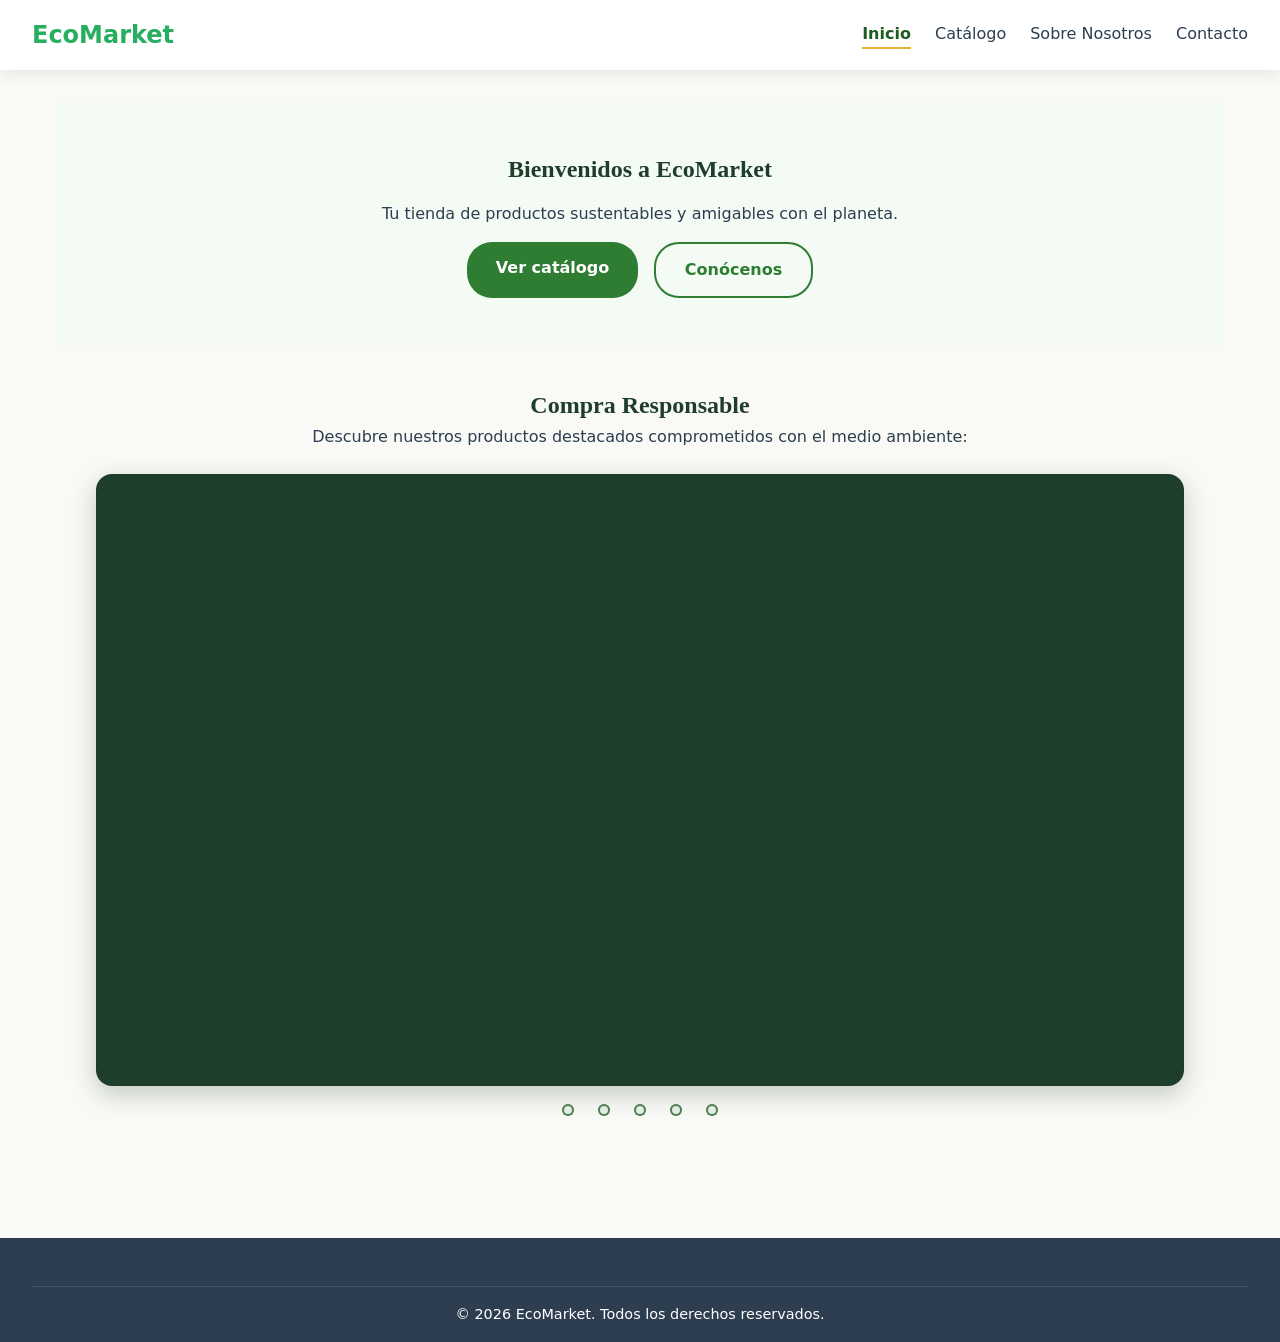
==== index.html @ 47199339 "feat: subiendo proyecto recuperado para el examen" ====
<!DOCTYPE html>
<html lang="es">
<head>
  <meta charset="UTF-8">
  <meta name="viewport" content="width=device-width, initial-scale=1.0">
  <meta name="description" content="EcoMarket: tienda de productos sustentables y amigables con el planeta.">
  <title>EcoMarket - Productos Sustentables</title>
  <link rel="stylesheet" href="css/main.css">
  <link rel="stylesheet" href="css/components.css">
  <link rel="stylesheet" href="css/layout.css">
  <link rel="stylesheet" href="css/animations.css">
</head>
<body>
  <a class="eco-skip-link" href="#contenido">Saltar al contenido</a>

  <header class="main-header">
    <a class="logo" href="index.html">EcoMarket</a>
    <nav class="nav-menu" aria-label="Principal">
      <a class="nav-link" href="index.html" aria-current="page">Inicio</a>
      <a class="nav-link" href="views/productos.html">Catálogo</a>
      <a class="nav-link" href="views/sobre-nosotros.html">Sobre Nosotros</a>
      <a class="nav-link" href="views/contacto.html">Contacto</a>
    </nav>
  </header>

  <main id="contenido" class="main-home-container">

    <section class="hero-section">
      <h1>Bienvenidos a EcoMarket</h1>
      <p>Tu tienda de productos sustentables y amigables con el planeta.</p>
      <div class="hero-buttons">
        <a class="btn-hero-primary" href="views/productos.html">Ver catálogo</a>
        <a class="btn-hero-secondary" href="views/sobre-nosotros.html">Conócenos</a>
      </div>
    </section>

    <section id="compra-responsable" class="compra-responsable-section" aria-labelledby="titulo-compra">
      <h2 id="titulo-compra">Compra Responsable</h2>
      <p>Descubre nuestros productos destacados comprometidos con el medio ambiente:</p>

      <div class="eco-carousel" role="region" aria-label="Productos destacados de compra responsable">
        <!-- Sin "checked": así el carrusel arranca en modo automático -->
        <input class="eco-carousel__radio" type="radio" name="eco-slide" id="eco-s1">
        <input class="eco-carousel__radio" type="radio" name="eco-slide" id="eco-s2">
        <input class="eco-carousel__radio" type="radio" name="eco-slide" id="eco-s3">
        <input class="eco-carousel__radio" type="radio" name="eco-slide" id="eco-s4">
        <input class="eco-carousel__radio" type="radio" name="eco-slide" id="eco-s5">

        <div class="eco-carousel__viewport">
          <article class="eco-slide">
            <img src="img/products/botella-termica-de-acero-inoxidable.webp" alt="Botella térmica de acero inoxidable reutilizable" width="800" height="600">
            <div class="eco-slide__caption">
              <h3 class="eco-slide__name">Botella Térmica de Acero Inoxidable</h3>
              <p class="eco-slide__price">$59.900 COP</p>
              <a class="eco-slide__link" href="views/detalle-producto.html#botella-termica" aria-label="Ver detalle de Botella Térmica de Acero Inoxidable">Ver detalle</a>
            </div>
          </article>

          <article class="eco-slide">
            <img src="img/products/cepillo-de-bambu.jpg" alt="Cepillo de dientes de bambú biodegradable" width="800" height="600">
            <div class="eco-slide__caption">
              <h3 class="eco-slide__name">Cepillo de Bambú</h3>
              <p class="eco-slide__price">$9.900 COP</p>
              <a class="eco-slide__link" href="views/detalle-producto.html#cepillo-de-bambu" aria-label="Ver detalle de Cepillo de Bambú">Ver detalle</a>
            </div>
          </article>

          <article class="eco-slide">
            <img src="img/products/cubiertos-de-bambu-con-estuche.jpg" alt="Set de cubiertos de bambú con estuche para llevar" width="800" height="600">
            <div class="eco-slide__caption">
              <h3 class="eco-slide__name">Cubiertos de Bambú con Estuche</h3>
              <p class="eco-slide__price">$24.900 COP</p>
              <a class="eco-slide__link" href="views/detalle-producto.html#cubiertos-de-bambu" aria-label="Ver detalle de Cubiertos de Bambú con Estuche">Ver detalle</a>
            </div>
          </article>

          <article class="eco-slide">
            <img src="img/products/shampoo-solido-natural.jpg" alt="Barra de shampoo sólido natural sin envase plástico" width="800" height="600">
            <div class="eco-slide__caption">
              <h3 class="eco-slide__name">Shampoo Sólido Natural</h3>
              <p class="eco-slide__price">$22.900 COP</p>
              <a class="eco-slide__link" href="views/detalle-producto.html#shampoo-solido" aria-label="Ver detalle de Shampoo Sólido Natural">Ver detalle</a>
            </div>
          </article>

          <article class="eco-slide">
            <img src="img/products/bolsa-de-tela-tote-bag-de-lienzo.webp" alt="Bolsa de tela tote bag de lienzo reutilizable" width="800" height="600">
            <div class="eco-slide__caption">
              <h3 class="eco-slide__name">Bolsa de Tela Tote Bag de Lienzo</h3>
              <p class="eco-slide__price">$19.900 COP</p>
              <a class="eco-slide__link" href="views/detalle-producto.html#tote-bag" aria-label="Ver detalle de Bolsa de Tela Tote Bag de Lienzo">Ver detalle</a>
            </div>
          </article>
        </div>

        <div class="eco-carousel__dots">
          <label class="eco-dot" for="eco-s1"><span class="eco-visually-hidden">Ver producto 1: Botella térmica</span></label>
          <label class="eco-dot" for="eco-s2"><span class="eco-visually-hidden">Ver producto 2: Cepillo de bambú</span></label>
          <label class="eco-dot" for="eco-s3"><span class="eco-visually-hidden">Ver producto 3: Cubiertos de bambú</span></label>
          <label class="eco-dot" for="eco-s4"><span class="eco-visually-hidden">Ver producto 4: Shampoo sólido</span></label>
          <label class="eco-dot" for="eco-s5"><span class="eco-visually-hidden">Ver producto 5: Tote bag</span></label>
        </div>
      </div>
    </section>

  </main>

  <footer class="main-footer">
    <div class="footer-bottom">
      <p>&copy; 2026 EcoMarket. Todos los derechos reservados.</p>
    </div>
  </footer>
</body>
</html>
---- css/main.css ----
:root {
    --eco-forest: #1f3d2b;
  --eco-moss: #4f7f52;
  --eco-sun: #e3b23c;
  --eco-mist: #e6efe6;
  --eco-ink: #16241b;
  --primary-green: #27ae60;
  --secondary-green: #2ecc71;
  --earth-beige: #f5f5dc;
  --dark-text: #2c3e50;
  --light-bg: #f9f9f6;
  --white: #ffffff;
  --gray-border: #e0e0e0;
  --gray-light: #f4f4f4;
  --danger-red: #e74c3c;
  --shadow-soft: 0 4px 15px rgba(0, 0, 0, 0.08);
  --shadow-hover: 0 10px 25px rgba(39, 174, 96, 0.2);
  --font-main: 'Segoe UI', system-ui, -apple-system, sans-serif;
}

* {
  margin: 0;
  padding: 0;
  box-sizing: border-box;
}

html {
  scroll-behavior: smooth;
  font-size: 16px;
}

body {
  font-family: var(--font-main);
  color: var(--dark-text);
  background-color: var(--light-bg);
  line-height: 1.6;
}

a {
  text-decoration: none;
  color: inherit;
}

ul {
  list-style: none;
}

img {
  max-width: 100%;
  height: auto;
  display: block;
}
---- css/components.css ----
/* ==========================================================================
   Estilos Globales de EcoMarket (Componentes, Layout, Sidebar y Formularios)
   ========================================================================== */

/* Contenedores Principales */
.catalog-container, .main-home-container {
  width: 100% !important;
  max-width: 1200px !important;
  margin: 0 auto !important;
  padding: 2rem 1rem !important;
  box-sizing: border-box !important;
}

.catalog-hero, .about-hero {
  text-align: center;
  margin-bottom: 2.5rem;
}

.catalog-hero h1, .about-hero h1 {
  font-size: 2.2rem;
  color: #1b5e20;
}

/* Layout con Sidebar (Filtros a la izquierda) */
.catalog-layout {
  display: grid;
  grid-template-columns: 260px 1fr;
  gap: 2rem;
  align-items: start;
}

@media (max-width: 850px) {
  .catalog-layout {
    grid-template-columns: 1fr;
  }
}

.sidebar-filters {
  background: #f9fbf9;
  padding: 1.5rem;
  border-radius: 12px;
  border: 1px solid #e0ebd0;
}

.filter-title {
  font-size: 1.2rem;
  color: #1b5e20;
  margin-bottom: 1rem;
  border-bottom: 2px solid #a5d6a7;
  padding-bottom: 0.4rem;
}

.filter-group {
  margin-bottom: 1.5rem;
}

.filter-group h4 {
  font-size: 0.95rem;
  color: #333;
  margin-bottom: 0.6rem;
}

.filter-group label {
  display: block;
  font-size: 0.88rem;
  color: #555;
  margin-bottom: 0.4rem;
  cursor: pointer;
}

/* Rejilla de Productos */
.product-grid, .home-product-grid {
  display: grid !important;
  grid-template-columns: repeat(auto-fill, minmax(230px, 1fr)) !important;
  gap: 1.5rem !important;
  width: 100% !important;
}

.product-card {
  background: #ffffff;
  border-radius: 12px;
  overflow: hidden;
  box-shadow: 0 4px 12px rgba(0, 0, 0, 0.08);
  display: flex;
  flex-direction: column;
  justify-content: space-between;
  transition: transform 0.25s ease, box-shadow 0.25s ease;
}

.product-card:hover {
  transform: translateY(-4px);
  box-shadow: 0 8px 20px rgba(0, 0, 0, 0.12);
}

.product-img {
  width: 100%;
  height: 200px;
  object-fit: cover;
  display: block;
}

.product-info {
  padding: 1rem;
  display: flex;
  flex-direction: column;
  flex-grow: 1;
}

.product-tag {
  font-size: 0.72rem;
  text-transform: uppercase;
  background-color: #e8f5e9;
  color: #2e7d32;
  padding: 0.2rem 0.5rem;
  border-radius: 10px;
  align-self: flex-start;
  margin-bottom: 0.4rem;
  font-weight: bold;
}

.product-title-link {
  color: #333;
  text-decoration: none;
  font-size: 1rem;
}

.product-price {
  font-size: 1.15rem;
  font-weight: bold;
  color: #2e7d32;
  margin: 0.5rem 0 0.8rem 0;
}

.card-buttons {
  display: flex;
  gap: 0.5rem;
  margin-top: auto;
}

.btn-secondary, .btn-primary {
  padding: 0.5rem 0.8rem;
  border-radius: 6px;
  text-decoration: none;
  font-size: 0.85rem;
  font-weight: 600;
  text-align: center;
  transition: all 0.2s ease;
}

.btn-secondary {
  border: 1px solid #2e7d32;
  color: #2e7d32;
}

.btn-primary {
  background-color: #2e7d32;
  color: #ffffff;
}

.btn-secondary:hover {
  background-color: #e8f5e9;
}

/* Paginación Centrada */
.pagination {
  width: 100% !important;
  display: flex !important;
  justify-content: center !important;
  align-items: center !important;
  gap: 0.5rem !important;
  margin: 3rem 0 1rem 0 !important;
  clear: both !important;
}

.page-link {
  display: inline-flex;
  align-items: center;
  justify-content: center;
  padding: 0.5rem 1rem;
  border: 1px solid #c8e6c9;
  border-radius: 6px;
  color: #2e7d32;
  text-decoration: none;
  font-weight: 600;
  background-color: #ffffff;
}

.page-link.active {
  background-color: #2e7d32;
  color: #ffffff;
}

.page-link.disabled {
  opacity: 0.4;
  pointer-events: none;
}

/* Hero e Inicio */
.hero-section {
  padding: 3rem 1.5rem;
  background-color: #f4fbf4;
  border-radius: 12px;
  text-align: center;
  margin-bottom: 2.5rem;
}

.hero-buttons {
  display: flex;
  justify-content: center;
  gap: 1rem;
  flex-wrap: wrap;
}

.btn-hero-primary, .btn-hero-secondary {
  padding: 0.8rem 1.8rem;
  border-radius: 25px;
  text-decoration: none;
  font-weight: bold;
}

.btn-hero-primary {
  background-color: #2e7d32;
  color: #ffffff !important;
}

.btn-hero-secondary {
  border: 2px solid #2e7d32;
  color: #2e7d32 !important;
}

.view-all-container {
  text-align: center;
  margin-top: 2.5rem;
}

.btn-view-all {
  display: inline-block;
  padding: 0.8rem 2rem;
  background-color: #2e7d32;
  color: #ffffff;
  border-radius: 25px;
  text-decoration: none;
  font-weight: bold;
}

/* Detalle del Producto */
.breadcrumb-nav {
  margin-bottom: 1.5rem;
}

.back-pill-btn {
  padding: 0.5rem 1.2rem;
  background-color: #e8f5e9;
  color: #2e7d32;
  border-radius: 20px;
  text-decoration: none;
  font-weight: 600;
}

.product-detail-card {
  display: grid;
  grid-template-columns: 1fr 1fr;
  gap: 2.5rem;
  background: #ffffff;
  padding: 2rem;
  border-radius: 16px;
  box-shadow: 0 8px 24px rgba(0,0,0,0.06);
}

@media (max-width: 768px) {
  .product-detail-card {
    grid-template-columns: 1fr;
  }
}

.main-detail-img {
  width: 100%;
  height: 350px;
  object-fit: cover;
  border-radius: 12px;
}

.btn-primary-glow {
  display: block;
  width: 100%;
  text-align: center;
  background: #2e7d32;
  color: #ffffff;
  padding: 0.9rem;
  border-radius: 25px;
  text-decoration: none;
  font-weight: bold;
  border: none;
  cursor: pointer;
}

/* Sobre Nosotros */
.about-content-grid {
  display: grid;
  grid-template-columns: repeat(auto-fit, minmax(280px, 1fr));
  gap: 1.5rem;
}

.about-card {
  background: #f9fbf9;
  padding: 1.8rem;
  border-radius: 12px;
  border: 1px solid #e0ebd0;
}

.about-card h3 {
  color: #1b5e20;
  margin-bottom: 0.8rem;
}

/* Contacto */
.contact-section-grid {
  display: grid;
  grid-template-columns: 1fr 340px;
  gap: 2rem;
}

@media (max-width: 800px) {
  .contact-section-grid {
    grid-template-columns: 1fr;
  }
}

.contact-form {
  background: #ffffff;
  padding: 2rem;
  border-radius: 12px;
  box-shadow: 0 4px 15px rgba(0,0,0,0.06);
}

.form-group {
  margin-bottom: 1.2rem;
}

.form-group label {
  display: block;
  margin-bottom: 0.4rem;
  font-weight: 600;
  color: #333;
}

.form-group input, .form-group select, .form-group textarea {
  width: 100%;
  padding: 0.7rem;
  border: 1px solid #ccc;
  border-radius: 6px;
  box-sizing: border-box;
}

.contact-info-card {
  background: #f4fbf4;
  padding: 2rem;
  border-radius: 12px;
  height: fit-content;
}

.contact-info-card h3 {
  color: #1b5e20;
  margin-bottom: 1rem;
}

.info-badge {
  margin-top: 1.5rem;
  background: #e8f5e9;
  color: #2e7d32;
  padding: 0.8rem;
  border-radius: 8px;
  font-size: 0.88rem;
  font-weight: 600;
}
/* =========================================================
   CARRUSEL "COMPRA RESPONSABLE" (solo CSS)
   5 diapositivas x 4 s = ciclo de 20 s
   ========================================================= */
.eco-carousel {
  --eco-cycle: 20s;
  position: relative;
  width: 100%;
  margin-block: 1.5rem;
}

/* Radios ocultos visualmente pero accesibles con teclado */
.eco-carousel__radio {
  position: absolute;
  width: 1px;
  height: 1px;
  margin: 0;
  opacity: 0;
}

/* Proporción fija: la página no se mueve al cambiar de foto */
.eco-carousel__viewport {
  position: relative;
  width: 100%;
  aspect-ratio: 4 / 3;
  overflow: hidden;
  border-radius: 16px;
  background: var(--eco-forest, #1f3d2b);
  box-shadow: 0 8px 24px rgba(31, 61, 43, 0.25);
}
@media (min-width: 48em) {
  .eco-carousel__viewport { aspect-ratio: 16 / 9; }
}

/* Diapositivas apiladas con fundido */
.eco-slide {
  position: absolute;
  inset: 0;
  margin: 0;
  opacity: 0;
  visibility: hidden;
  animation: eco-slide-fade var(--eco-cycle) linear infinite;
}
.eco-slide:nth-child(1) { animation-delay: 0s; }
.eco-slide:nth-child(2) { animation-delay: 4s; }
.eco-slide:nth-child(3) { animation-delay: 8s; }
.eco-slide:nth-child(4) { animation-delay: 12s; }
.eco-slide:nth-child(5) { animation-delay: 16s; }

.eco-slide img {
  display: block;
  width: 100%;
  height: 100%;
  object-fit: cover;
}

.eco-slide__caption {
  position: absolute;
  inset: auto 0 0 0;
  padding: 3rem 1rem 1rem;
  color: #fff;
  background: linear-gradient(to top, rgba(31, 61, 43, 0.95) 35%, rgba(31, 61, 43, 0));
}
.eco-slide__name {
  margin: 0 0 0.25rem;
  font-family: Georgia, "Times New Roman", serif;
  font-size: clamp(1.1rem, 4vw, 1.6rem);
  line-height: 1.2;
}
.eco-slide__price {
  margin: 0 0 0.75rem;
  font-weight: 700;
  color: var(--eco-sun, #e3b23c);
}
.eco-slide__link {
  display: inline-flex;
  align-items: center;
  min-height: 44px;
  padding: 0 1.25rem;
  border-radius: 999px;
  background: var(--eco-sun, #e3b23c);
  color: var(--eco-forest, #1f3d2b);
  font-weight: 700;
  text-decoration: none;
}
.eco-slide__link:hover { background: #fff; }
.eco-slide__link:focus-visible { outline: 3px solid #fff; outline-offset: 2px; }

/* Puntos indicadores */
.eco-carousel__dots {
  display: flex;
  justify-content: center;
  gap: 0.25rem;
  margin-top: 0.5rem;
}
.eco-dot {
  display: grid;
  place-items: center;
  width: 2rem;
  height: 2rem;
  cursor: pointer;
}
.eco-dot::after {
  content: "";
  width: 0.75rem;
  height: 0.75rem;
  border-radius: 50%;
  background: var(--eco-mist, #e6efe6);
  box-shadow: inset 0 0 0 2px var(--eco-moss, #4f7f52);
  animation: eco-dot-active var(--eco-cycle) linear infinite;
}
.eco-dot:nth-child(1)::after { animation-delay: 0s; }
.eco-dot:nth-child(2)::after { animation-delay: 4s; }
.eco-dot:nth-child(3)::after { animation-delay: 8s; }
.eco-dot:nth-child(4)::after { animation-delay: 12s; }
.eco-dot:nth-child(5)::after { animation-delay: 16s; }

/* Pausa al pasar el mouse o al enfocar con teclado */
.eco-carousel:hover .eco-slide,
.eco-carousel:hover .eco-dot::after,
.eco-carousel:focus-within .eco-slide,
.eco-carousel:focus-within .eco-dot::after {
  animation-play-state: paused;
}

/* ---------- Modo manual: al elegir un punto se detiene el automático ---------- */
.eco-carousel:has(.eco-carousel__radio:checked) .eco-slide {
  animation: none;
  opacity: 0;
  visibility: hidden;
  transition: opacity 0.6s ease, visibility 0.6s;
}
.eco-carousel:has(.eco-carousel__radio:checked) .eco-dot::after {
  animation: none;
  background: var(--eco-mist, #e6efe6);
  transform: none;
}
#eco-s1:checked ~ .eco-carousel__viewport .eco-slide:nth-child(1),
#eco-s2:checked ~ .eco-carousel__viewport .eco-slide:nth-child(2),
#eco-s3:checked ~ .eco-carousel__viewport .eco-slide:nth-child(3),
#eco-s4:checked ~ .eco-carousel__viewport .eco-slide:nth-child(4),
#eco-s5:checked ~ .eco-carousel__viewport .eco-slide:nth-child(5) {
  opacity: 1;
  visibility: visible;
}
#eco-s1:checked ~ .eco-carousel__dots .eco-dot:nth-child(1)::after,
#eco-s2:checked ~ .eco-carousel__dots .eco-dot:nth-child(2)::after,
#eco-s3:checked ~ .eco-carousel__dots .eco-dot:nth-child(3)::after,
#eco-s4:checked ~ .eco-carousel__dots .eco-dot:nth-child(4)::after,
#eco-s5:checked ~ .eco-carousel__dots .eco-dot:nth-child(5)::after {
  background: var(--eco-forest, #1f3d2b);
  transform: scale(1.25);
}

/* Foco visible al navegar con teclado (flechas sobre los radios) */
#eco-s1:focus-visible ~ .eco-carousel__dots .eco-dot:nth-child(1),
#eco-s2:focus-visible ~ .eco-carousel__dots .eco-dot:nth-child(2),
#eco-s3:focus-visible ~ .eco-carousel__dots .eco-dot:nth-child(3),
#eco-s4:focus-visible ~ .eco-carousel__dots .eco-dot:nth-child(4),
#eco-s5:focus-visible ~ .eco-carousel__dots .eco-dot:nth-child(5) {
  outline: 3px solid var(--eco-sun, #e3b23c);
  outline-offset: 2px;
  border-radius: 50%;
}

/* Texto solo para lectores de pantalla (si ya tienes esta clase, no la repitas) */
.eco-visually-hidden {
  position: absolute;
  width: 1px;
  height: 1px;
  margin: -1px;
  padding: 0;
  overflow: hidden;
  clip: rect(0, 0, 0, 0);
  white-space: nowrap;
  border: 0;
}

/* ---------- Animaciones ---------- */
@keyframes eco-slide-fade {
  0%     { opacity: 0; visibility: visible; }
  4%     { opacity: 1; visibility: visible; }
  20%    { opacity: 1; visibility: visible; }
  24%    { opacity: 0; visibility: visible; }
  24.01% { opacity: 0; visibility: hidden; }
  100%   { opacity: 0; visibility: hidden; }
}
@keyframes eco-dot-active {
  0%     { background: var(--eco-forest, #1f3d2b); transform: scale(1.25); }
  20%    { background: var(--eco-forest, #1f3d2b); transform: scale(1.25); }
  20.01% { background: var(--eco-mist, #e6efe6); transform: scale(1); }
  100%   { background: var(--eco-mist, #e6efe6); transform: scale(1); }
}

/* ---------- Movimiento reducido: cuadrícula estática, sin animación ---------- */
@media (prefers-reduced-motion: reduce) {
  .eco-carousel__radio,
  .eco-carousel__dots { display: none; }

  .eco-carousel__viewport {
    display: grid;
    grid-template-columns: repeat(auto-fit, minmax(14rem, 1fr));
    gap: 1rem;
    aspect-ratio: auto;
    overflow: visible;
    background: none;
    box-shadow: none;
  }
  .eco-slide {
    position: relative;
    inset: auto;
    aspect-ratio: 4 / 3;
    overflow: hidden;
    border-radius: 12px;
    background: var(--eco-forest, #1f3d2b);
    opacity: 1 !important;
    visibility: visible !important;
    animation: none !important;
    transition: none !important;
  }
}
/* ===== Accesibilidad y navegación ===== */
.eco-skip-link {
  position: absolute; left: -999px; top: 0; z-index: 2000;
  padding: 0.75rem 1rem; background: var(--eco-forest); color: #fff;
}
.eco-skip-link:focus { left: 0; }
.nav-link[aria-current="page"] {
  color: #1b5e20; font-weight: 700; border-bottom: 2px solid var(--eco-sun);
}
.nav-link:focus-visible, .logo:focus-visible { outline: 3px solid var(--eco-sun); outline-offset: 2px; }

/* ===== Títulos de sección ===== */
.compra-responsable-section { text-align: center; margin-block: 2rem; }
.compra-responsable-section h2,
.eco-section-title { font-family: Georgia, "Times New Roman", serif; color: var(--eco-forest); }
.eco-section-title { text-align: center; margin: 2.5rem 0 1.25rem; }
.hero-section h1 { font-family: Georgia, "Times New Roman", serif; color: var(--eco-forest); margin-bottom: 0.75rem; }
.hero-section p { max-width: 46rem; margin: 0 auto 1rem; }

/* ===== Estadísticas de impacto ===== */
.eco-stats {
  display: grid; grid-template-columns: repeat(auto-fit, minmax(10rem, 1fr)); gap: 1.5rem;
  padding: 2rem 1rem; border-radius: 16px; text-align: center;
  background: var(--eco-forest); color: #fff;
}
.eco-stat__num {
  display: block; font: 700 2.2rem Georgia, "Times New Roman", serif; color: var(--eco-sun);
}

/* ===== Botón y formulario ===== */
.eco-btn {
  display: inline-flex; align-items: center; justify-content: center;
  min-height: 44px; padding: 0 1.75rem; border: 0; border-radius: 999px;
  background: #2e7d32; color: #fff; font: 700 1rem var(--font-main);
  cursor: pointer; transition: background 0.2s ease;
}
.eco-btn:hover { background: var(--eco-forest); }
.eco-btn:focus-visible,
.form-group input:focus-visible,
.form-group select:focus-visible,
.form-group textarea:focus-visible { outline: 3px solid var(--eco-sun); outline-offset: 2px; }
.form-group textarea { min-height: 8rem; resize: vertical; }
.contact-form h2, .contact-info-card h2 { font-family: Georgia, "Times New Roman", serif; color: var(--eco-forest); margin-bottom: 1rem; }
.contact-info-card h3 { font-size: 1rem; margin: 1rem 0 0.25rem; }
.contact-info-card a { color: #1b5e20; text-decoration: underline; }

/* ===== Redes sociales ===== */
.eco-social { display: flex; flex-wrap: wrap; gap: 0.5rem; margin-top: 0.5rem; }
.eco-social a {
  display: inline-flex; align-items: center; min-height: 44px; padding: 0 1rem;
  border: 1px solid #2e7d32; border-radius: 999px; text-decoration: none; font-weight: 600;
}
.eco-social a:hover { background: var(--eco-mist); }
/* ==========================================================
   TESTIMONIOS / RESEÑAS (Sobre Nosotros)
   ========================================================== */

.testimonials-section {
  width: 100%;
  max-width: 1200px;
  margin: 4rem auto;
  padding: 0 1.5rem;
  box-sizing: border-box;
  text-align: center;
}

.testimonials-intro {
  max-width: 560px;
  margin: .5rem auto 2.5rem;
  color: #5a5a5a;
  line-height: 1.6;
}

.testimonials-grid {
  display: grid;
  grid-template-columns: repeat(auto-fit, minmax(270px, 1fr));
  gap: 1.5rem;
  text-align: left;
}

.testimonial-card {
  display: flex;
  flex-direction: column;
  gap: .9rem;
  background: #ffffff;
  border: 1px solid #e3efe3;
  border-radius: 16px;
  padding: 1.75rem 1.5rem;
  box-shadow: 0 4px 18px rgba(0, 0, 0, .07);
  transition: transform .25s ease, box-shadow .25s ease;
}

.testimonial-card:hover {
  transform: translateY(-4px);
  box-shadow: 0 10px 28px rgba(46, 125, 50, .15);
}

.testimonial-header {
  display: flex;
  align-items: center;
  gap: .9rem;
}

.testimonial-avatar {
  flex: 0 0 56px;
  width: 56px;
  height: 56px;
  border-radius: 50%;
  display: flex;
  align-items: center;
  justify-content: center;
  background: linear-gradient(135deg, #66bb6a, #2e7d32);
  color: #ffffff;
  font-weight: 700;
  font-size: 1.1rem;
  letter-spacing: .5px;
  object-fit: cover; /* por si cambias el div por una <img> */
  border: 3px solid #c8e6c9;
  box-sizing: border-box;
}

.testimonial-author {
  min-width: 0;
}

.testimonial-name {
  margin: 0;
  font-size: 1.05rem;
  color: #1b5e20;
}

.testimonial-meta {
  margin: .15rem 0 0;
  font-size: .82rem;
  color: #7a7a7a;
}

.testimonial-stars {
  margin: 0;
  font-size: 1.05rem;
  letter-spacing: 2px;
}

.testimonial-text {
  margin: 0;
  font-size: .97rem;
  line-height: 1.65;
  color: #444444;
  font-style: italic;
}

@media (max-width: 600px) {
  .testimonials-section {
    margin: 3rem auto;
  }

  .testimonial-card {
    padding: 1.5rem 1.25rem;
  }
}

@media (prefers-reduced-motion: reduce) {
  .testimonial-card {
    transition: none;
  }
  .testimonial-card:hover {
    transform: none;
  }
}
---- css/layout.css ----
.main-header {
  position: sticky;
  top: 0;
  z-index: 1000;
  background-color: var(--white);
  box-shadow: var(--shadow-soft);
  display: flex;
  justify-content: space-between;
  align-items: center;
  padding: 1rem 2rem;
}

.logo {
  font-size: 1.5rem;
  font-weight: 700;
  color: var(--primary-green);
}

.nav-menu {
  display: flex;
  gap: 1.5rem;
}

.nav-link {
  font-weight: 500;
  transition: color 0.3s ease;
}

.nav-link:hover,
.nav-link.active {
  color: var(--primary-green);
}

.header-actions {
  display: flex;
  gap: 1rem;
}


.hero-banner {
  background: linear-gradient(rgba(0,0,0,0.4), rgba(0,0,0,0.4)), url('../img/hero/hero-bg.jpg') center/cover no-repeat;
  height: 70vh;
  display: flex;
  flex-direction: column;
  justify-content: center;
  align-items: center;
  text-align: center;
  color: var(--white);
  padding: 0 1rem;
}

.hero-title {
  font-size: 2.8rem;
  margin-bottom: 1rem;
}


.catalog-container {
  display: grid;
  grid-template-columns: 1fr;
  gap: 2rem;
  padding: 2rem 1rem;
}

@media (min-width: 768px) {
  .catalog-container {
    grid-template-columns: 250px 1fr;
    padding: 2rem;
  }
}

.sidebar-filters {
  position: sticky;
  top: 90px;
  background-color: var(--white);
  padding: 1.5rem;
  border-radius: 12px;
  box-shadow: var(--shadow-soft);
  height: fit-content;
}

.products-grid {
  display: grid;
  grid-template-columns: 1fr;
  gap: 1.5rem;
}

@media (min-width: 600px) {
  .products-grid {
    grid-template-columns: repeat(2, 1fr);
  }
}

@media (min-width: 1024px) {
  .products-grid {
    grid-template-columns: repeat(4, 1fr);
  }
}


.main-footer {
  background-color: var(--dark-text);
  color: var(--white);
  padding: 3rem 2rem 1rem;
  margin-top: 3rem;
}

.footer-content {
  display: grid;
  grid-template-columns: repeat(auto-fit, minmax(200px, 1fr));
  gap: 2rem;
  margin-bottom: 2rem;
}

.footer-bottom {
  text-align: center;
  border-top: 1px solid rgba(255, 255, 255, 0.1);
  padding-top: 1rem;
  font-size: 0.9rem;
}
.eco-carousel {
  max-width: 68rem;
  margin-inline: auto;
}
/* ==========================================================
   CATÁLOGO: encabezado a ancho completo arriba del layout
   ========================================================== */

/* El contenedor pasa a ser una columna: hero arriba, layout debajo */
main.catalog-container {
  display: flex;
  flex-direction: column;
  align-items: stretch;
  width: 100%;
  max-width: 1280px;
  margin: 0 auto;
  padding: 0 1.5rem 3rem;
  box-sizing: border-box;
}

/* Si tu CSS anterior lo definía como grid, esto lo hace ocupar toda la fila */
main.catalog-container > .catalog-hero {
  grid-column: 1 / -1;
  flex: 0 0 auto;
  width: 100%;
  max-width: 100%;
  margin: 0 0 2rem;
  padding: 3rem 1.5rem 2rem;
  box-sizing: border-box;
  text-align: center;
}

.catalog-hero h1 {
  font-size: clamp(2rem, 4.5vw, 3rem);
  line-height: 1.2;
  margin: 0 0 .75rem;
  color: #1b5e20;
}

.catalog-hero p {
  max-width: 640px;
  margin: 0 auto;
  font-size: clamp(1rem, 2vw, 1.15rem);
  line-height: 1.6;
  color: #4a4a4a;
}

/* Layout: sidebar + productos, ahora debajo del hero */
main.catalog-container > .catalog-layout {
  display: grid;
  grid-template-columns: 260px minmax(0, 1fr);
  gap: 2rem;
  align-items: start;
  width: 100%;
}

@media (max-width: 900px) {
  main.catalog-container > .catalog-layout {
    grid-template-columns: 1fr;
  }
}
---- css/animations.css ----
.product-card,
.btn,
.social-icon {
  transition: transform 0.3s cubic-bezier(0.25, 0.8, 0.25, 1), box-shadow 0.3s ease;
}


.product-card:hover {
  transform: translateY(-8px);
  box-shadow: var(--shadow-hover);
}

.social-icon:hover {
  transform: scale(1.25);
}


.testimonial-card {
  transition: transform 0.3s ease, opacity 0.3s ease;
}

.testimonial-card:hover {
  transform: scale(1.05);
}
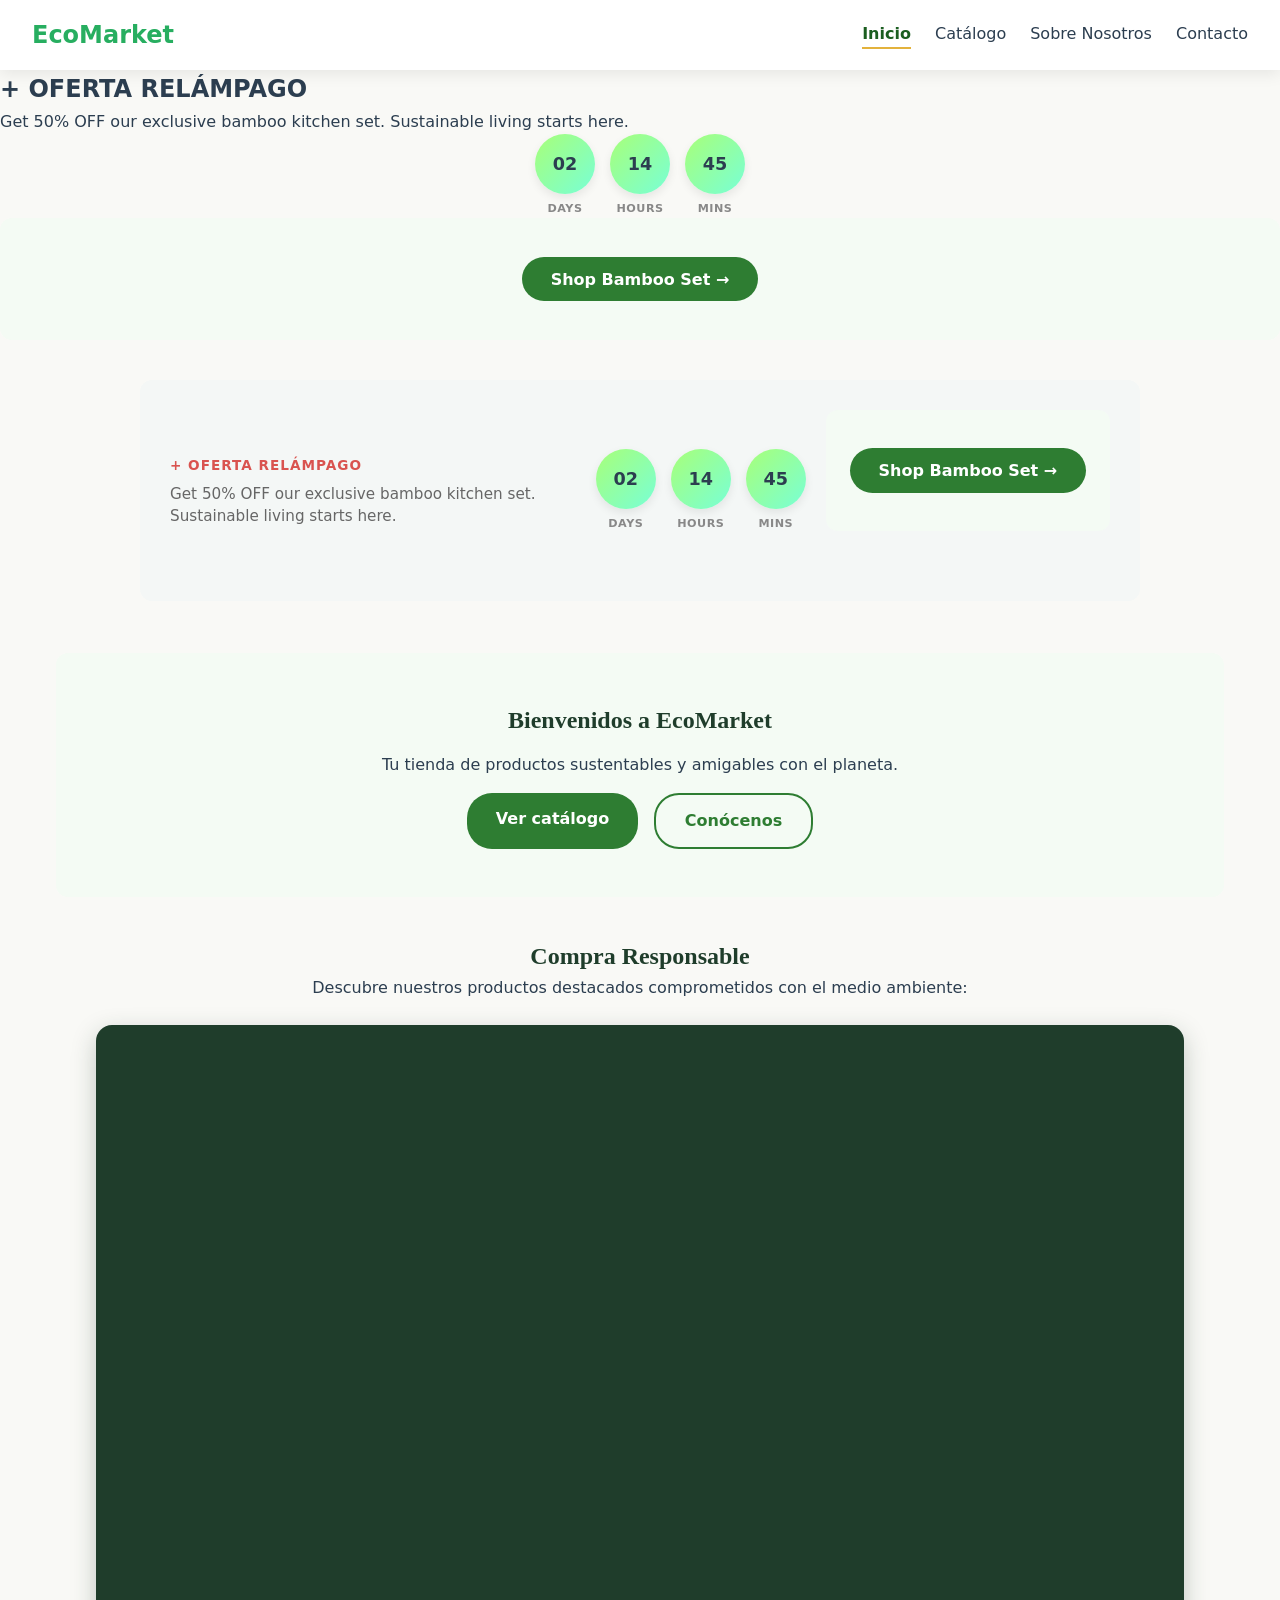
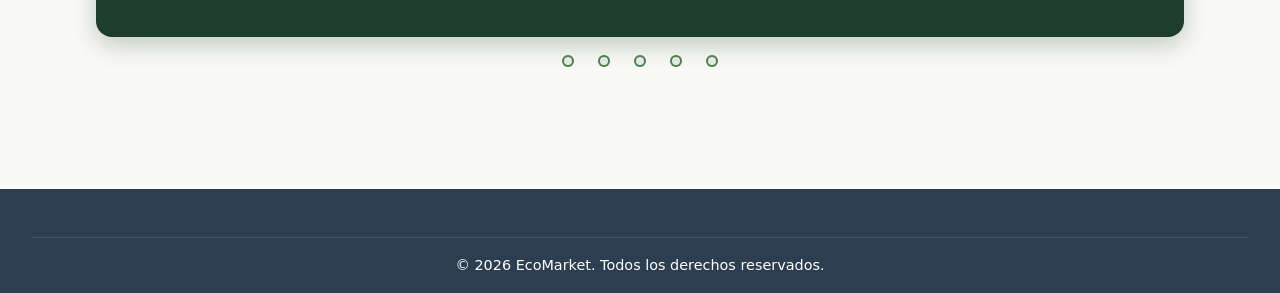
==== commit 1bff4f2a: "Add promotional section with countdown timer Added a new promotional section with a countdown timer " ====
--- a/index.html
+++ b/index.html
@@ -21,7 +21,79 @@
       <a class="nav-link" href="views/sobre-nosotros.html">Sobre Nosotros</a>
       <a class="nav-link" href="views/contacto.html">Contacto</a>
     </nav>
-  </header>
+  </header
+    <section class="ofert">
+  <div class="banner-content">
+    <div class="promo-info">
+      <h2 class="d-ofert">+ OFERTA RELÁMPAGO</h2>
+      <p>Get 50% OFF our exclusive bamboo kitchen set. Sustainable living starts here.</p>
+    </div>
+
+    <!-- Contador estático en bloques -->
+    <div class="counter-container">
+      <div class="time-block">
+        <div class="circle">
+          <span class="number">02</span>
+        </div>
+        <span class="label">DAYS</span>
+      </div>
+
+      <div class="time-block">
+        <div class="circle">
+          <span class="number">14</span>
+        </div>
+        <span class="label">HOURS</span>
+      </div>
+
+      <div class="time-block">
+        <div class="circle">
+          <span class="number">45</span>
+        </div>
+        <span class="label">MINS</span>
+      </div>
+    </div>
+
+    <div class="hero-section">
+      <a class="btn-hero-primary" href="views/productos.html">Shop Bamboo Set &rarr;</a>
+    </div>
+  </div>
+</section>
+  <section class="ofert">
+  <div class="banner-content">
+    <div class="promo-info">
+      <h2 class="d-ofert">+ OFERTA RELÁMPAGO</h2>
+      <p>Get 50% OFF our exclusive bamboo kitchen set. Sustainable living starts here.</p>
+    </div>
+
+    <!-- Contador estático en bloques -->
+    <div class="counter-container">
+      <div class="time-block">
+        <div class="circle">
+          <span class="number">02</span>
+        </div>
+        <span class="label">DAYS</span>
+      </div>
+
+      <div class="time-block">
+        <div class="circle">
+          <span class="number">14</span>
+        </div>
+        <span class="label">HOURS</span>
+      </div>
+
+      <div class="time-block">
+        <div class="circle">
+          <span class="number">45</span>
+        </div>
+        <span class="label">MINS</span>
+      </div>
+    </div>
+
+    <div class="hero-section">
+      <a class="btn-hero-primary" href="views/productos.html">Shop Bamboo Set &rarr;</a>
+    </div>
+  </div>
+</section>
 
   <main id="contenido" class="main-home-container">
 
@@ -111,4 +183,4 @@
     </div>
   </footer>
 </body>
-</html>+</html>
--- a/css/components.css
+++ b/css/components.css
@@ -762,4 +762,86 @@
   .testimonial-card:hover {
     transform: none;
   }
-}+}
+/* Estilos para la sección de Oferta Relámpago */
+.ofert {
+  background-color: #f4f7f6;
+  border-radius: 12px;
+  padding: 30px;
+  max-width: 1000px;
+  margin: 20px auto;
+  font-family: inherit;
+}
+
+.ofert .banner-content {
+  display: flex;
+  align-items: center;
+  justify-content: space-between;
+  flex-wrap: wrap;
+  gap: 20px;
+}
+
+/* Información del texto */
+.promo-info {
+  flex: 1;
+  min-width: 250px;
+}
+
+.ofert .d-ofert {
+  color: #d9534f;
+  font-size: 0.85rem;
+  font-weight: bold;
+  letter-spacing: 1px;
+  text-transform: uppercase;
+  margin-bottom: 8px;
+}
+
+.ofert p {
+  color: #666;
+  font-size: 0.95rem;
+  line-height: 1.4;
+}
+
+/* Contenedor del contador estático */
+.counter-container {
+  display: flex;
+  gap: 15px;
+  justify-content: center;
+  align-items: center;
+}
+
+.time-block {
+  display: flex;
+  flex-direction: column;
+  align-items: center;
+}
+
+/* Círculos geométricos con gradiente y sombras suaves */
+.circle {
+  width: 60px;
+  height: 60px;
+  border-radius: 50%;
+  /* Gradiente coherente con EcoMarket */
+  background: linear-gradient(135deg, #a8ff78 0%, #78ffd6 100%);
+  /* Sombra suave requerida */
+  box-shadow: 0 4px 10px rgba(0, 0, 0, 0.08);
+  
+  /* Centrado bidimensional exacto con Flexbox */
+  display: flex;
+  justify-content: center;
+  align-items: center;
+}
+
+.number {
+  font-size: 1.1rem;
+  font-weight: bold;
+  color: #2c3e50;
+}
+
+.label {
+  margin-top: 6px;
+  font-size: 0.7rem;
+  font-weight: 600;
+  color: #888;
+  letter-spacing: 0.5px;
+}
